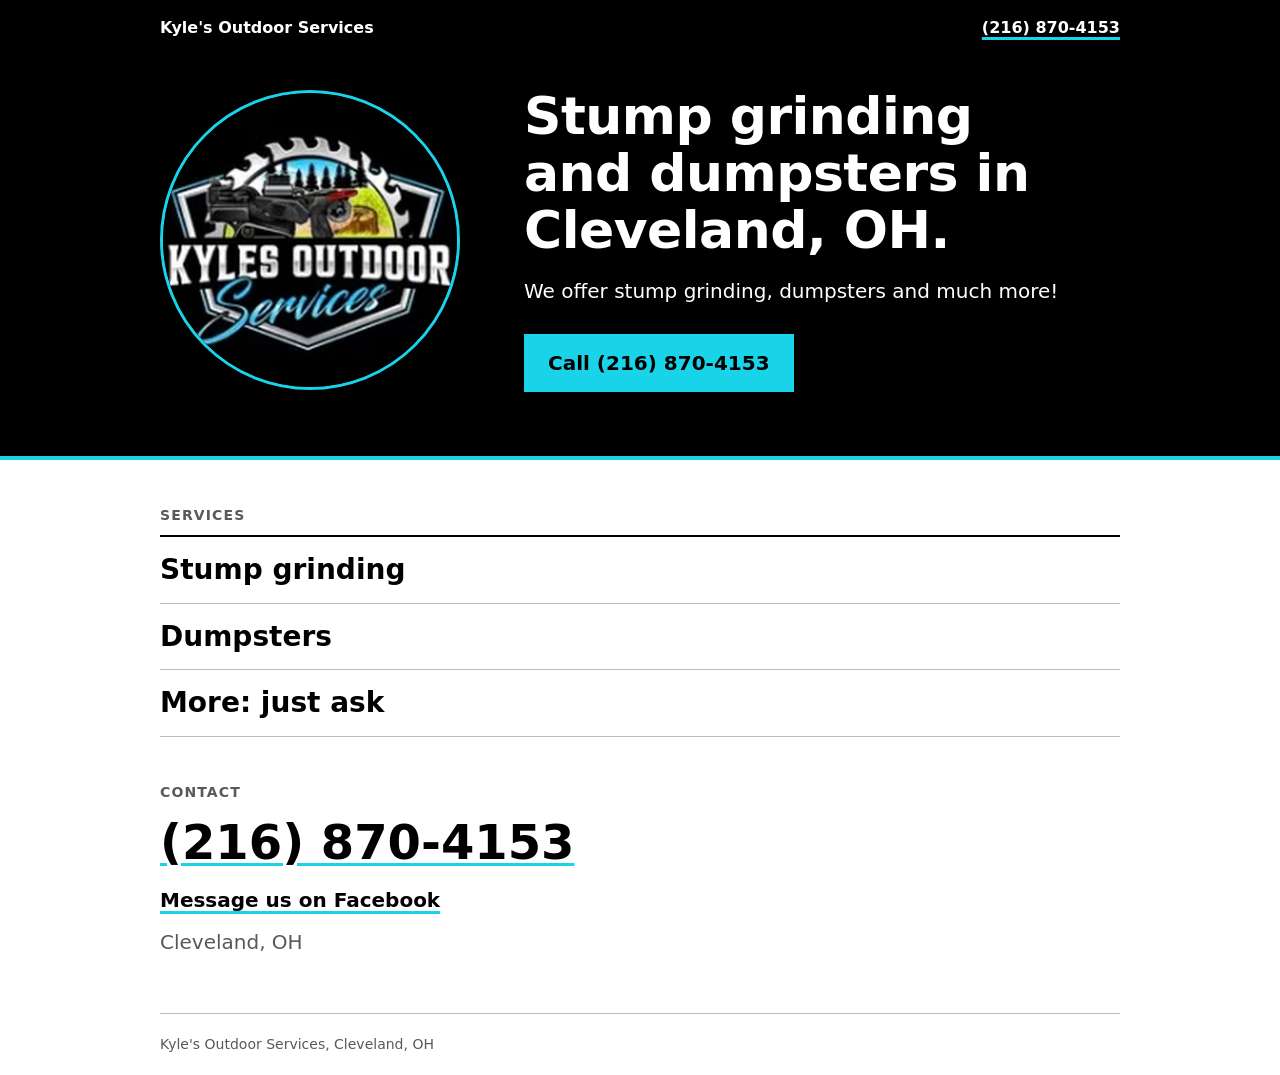
==== sites/kyles-outdoor-services/index.html @ dfd0db1c "Say 'dumpsters' not 'dumpster rental' (only wording from their page) Co-Authored-By: Claude Sonnet 5" ====
<!DOCTYPE html>
<html lang="en">
<head>
  <meta charset="utf-8">
  <meta name="viewport" content="width=device-width, initial-scale=1">
  <title>Kyle's Outdoor Services | Stump Grinding &amp; Dumpsters in Cleveland, OH</title>
  <meta name="description" content="Kyle's Outdoor Services in Cleveland, OH. Stump grinding, dumpsters and more. Call (216) 870-4153.">
  <meta name="theme-color" content="#000000">
  <meta property="og:type" content="website">
  <meta property="og:title" content="Kyle's Outdoor Services | Cleveland, OH">
  <meta property="og:description" content="Stump grinding, dumpsters and much more. Call (216) 870-4153.">
  <!-- TODO: add og:image and canonical URL once the domain and a real photo exist. -->
  <link rel="stylesheet" href="styles.css">

  <script type="application/ld+json">
  {
    "@context": "https://schema.org",
    "@type": "LocalBusiness",
    "name": "Kyle's Outdoor Services",
    "telephone": "+1-216-870-4153",
    "address": {
      "@type": "PostalAddress",
      "addressLocality": "Cleveland",
      "addressRegion": "OH"
    },
    "sameAs": [
      "https://www.facebook.com/p/Kyles-Outdoor-Services-100086757270905/"
    ]
  }
  </script>
</head>
<body>
  <div class="hero">
    <header class="wrap top">
      <p class="name">Kyle's Outdoor Services</p>
      <a class="top-phone" href="tel:+12168704153">(216) 870-4153</a>
    </header>

    <div class="wrap hero-grid">
      <img class="hero-logo" src="images/logo.png" alt="Kyle's Outdoor Services logo: a saw blade and tracked stump grinder in a black circle" width="300" height="300">
      <div class="hero-text">
        <h1>Stump grinding and dumpsters in Cleveland, OH.</h1>
        <p>We offer stump grinding, dumpsters and much more!</p>
        <p><a class="button" href="tel:+12168704153">Call (216) 870-4153</a></p>
      </div>
    </div>
  </div>

  <main>
    <section class="wrap" aria-labelledby="services-h">
      <h2 id="services-h">Services</h2>
      <ul class="rows">
        <li>Stump grinding</li>
        <li>Dumpsters</li>
        <li>More: just ask</li>
      </ul>
    </section>

    <section class="wrap" id="contact" aria-labelledby="contact-h">
      <h2 id="contact-h">Contact</h2>
      <p class="big-phone"><a href="tel:+12168704153">(216) 870-4153</a></p>
      <p><a href="https://www.facebook.com/p/Kyles-Outdoor-Services-100086757270905/" rel="noopener">Message us on Facebook</a></p>
      <p class="muted">Cleveland, OH</p>
    </section>
  </main>

  <footer class="footer wrap">
    <p>Kyle's Outdoor Services, Cleveland, OH</p>
  </footer>

  <a class="callbar" href="tel:+12168704153">Call (216) 870-4153</a>
</body>
</html>
---- sites/kyles-outdoor-services/styles.css ----
:root {
  --black: #000;
  --white: #fff;
  --cyan: #19d3e8;
  --grey: #595959;
}

*, *::before, *::after { box-sizing: border-box; }

body {
  margin: 0;
  font-family: system-ui, -apple-system, "Segoe UI", Roboto, Arial, sans-serif;
  font-size: 1.125rem;
  line-height: 1.5;
  color: var(--black);
  background: var(--white);
  padding-bottom: 4.25rem; /* room for mobile call bar */
}

.wrap { width: min(100% - 2.5rem, 60rem); margin-inline: auto; }

a { color: var(--black); text-decoration-color: var(--cyan); text-decoration-thickness: 3px; text-underline-offset: 4px; }
a:focus-visible { outline: 3px solid var(--black); outline-offset: 3px; }

h1, h2 { line-height: 1.1; margin: 0; }
p, ul { margin: 0; }

/* Hero */
.hero { background: var(--black); color: var(--white); border-bottom: 4px solid var(--cyan); }
.hero a { color: var(--white); }
.hero a:focus-visible { outline-color: var(--white); }

.top { display: flex; justify-content: space-between; align-items: baseline; padding-block: 1rem; font-size: 1rem; }
.name { font-weight: 700; }
.top-phone { display: none; } /* mobile uses the call bar */

.hero-grid { display: grid; gap: 1.75rem; justify-items: center; padding-block: 1.5rem 3rem; }
.hero-logo { display: block; width: min(100%, 16rem); height: auto; border-radius: 50%; border: 3px solid var(--cyan); }
.hero-text { text-align: center; }
h1 { font-size: 2.25rem; font-weight: 800; letter-spacing: -.01em; }
.hero-text p { margin-top: 1rem; }
.hero-text p:last-child { margin-top: 1.75rem; }

.button {
  display: inline-block; padding: .875rem 1.5rem; font-weight: 700;
  background: var(--cyan); color: var(--black) !important; text-decoration: none;
}
.button:hover { background: var(--white); }

/* Sections */
main section { padding-block: 3rem 0; }
main section:last-child { padding-bottom: 3.5rem; }
h2 { font-size: .875rem; font-weight: 700; text-transform: uppercase; letter-spacing: .08em; color: var(--grey); margin-bottom: .75rem; }

.rows { list-style: none; padding: 0; border-top: 2px solid var(--black); }
.rows li { padding: 1rem 0; border-bottom: 1px solid #bbb; font-size: 1.5rem; font-weight: 700; line-height: 1.2; }

#contact p { margin-top: .75rem; }
.big-phone { font-size: 2.25rem; font-weight: 800; line-height: 1.1; }
.big-phone a { display: inline-block; padding-block: .25rem; }
#contact a { font-weight: 700; }
.muted { color: var(--grey); }

/* Footer */
.footer { padding-block: 1.25rem; border-top: 1px solid #bbb; font-size: .875rem; color: var(--grey); }

/* Sticky call bar, mobile only */
.callbar {
  position: fixed; inset: auto 0 0 0; padding: 1rem; text-align: center;
  background: var(--cyan); color: var(--black); font-weight: 700; text-decoration: none;
  border-top: 1px solid var(--black);
}

@media (min-width: 48rem) {
  body { padding-bottom: 0; font-size: 1.25rem; }
  .top-phone { display: inline; font-weight: 700; }
  .hero-grid { grid-template-columns: auto 1fr; gap: 4rem; justify-items: start; align-items: center; padding-block: 2rem 4rem; }
  .hero-logo { width: 18.75rem; } /* 300px: source is low-res, do not enlarge */
  .hero-text { text-align: left; }
  h1 { font-size: 3.25rem; max-width: 14ch; }
  .rows li { font-size: 1.75rem; }
  .big-phone { font-size: 3rem; }
  .callbar { display: none; }
}
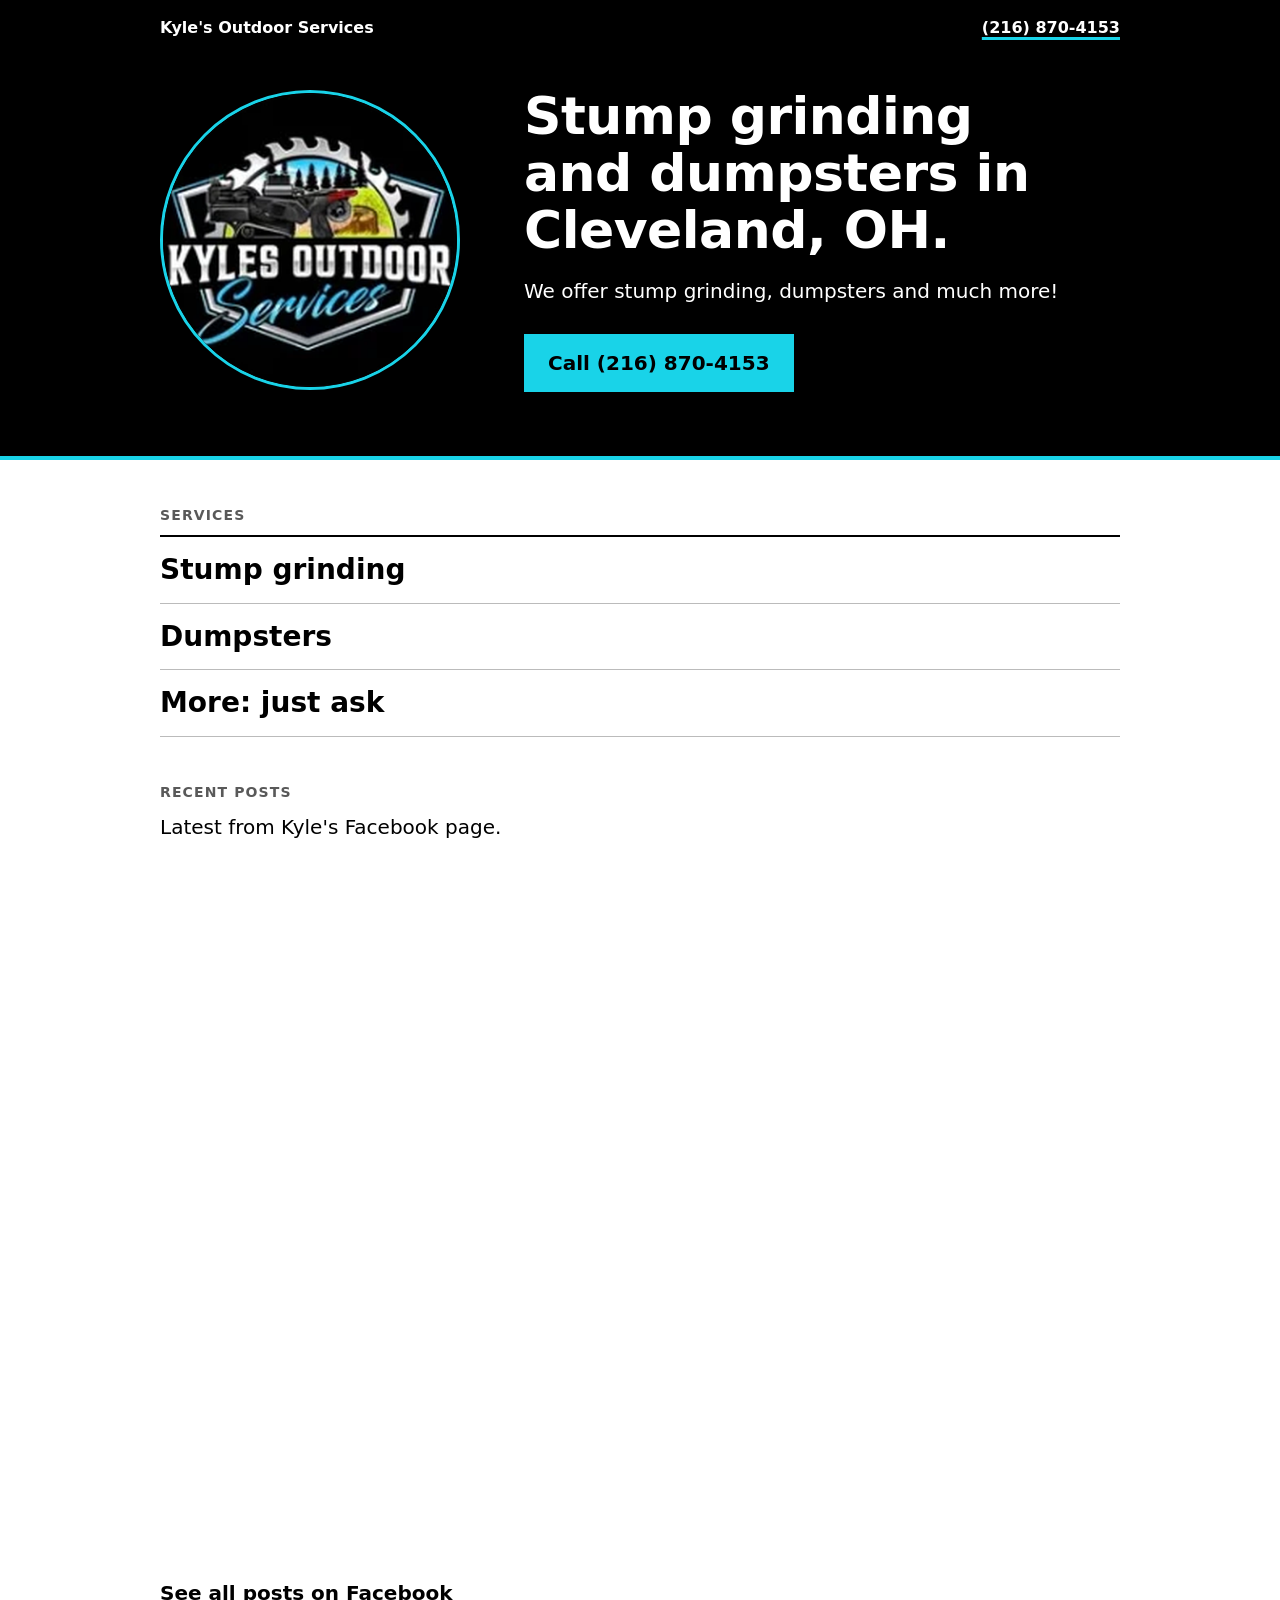
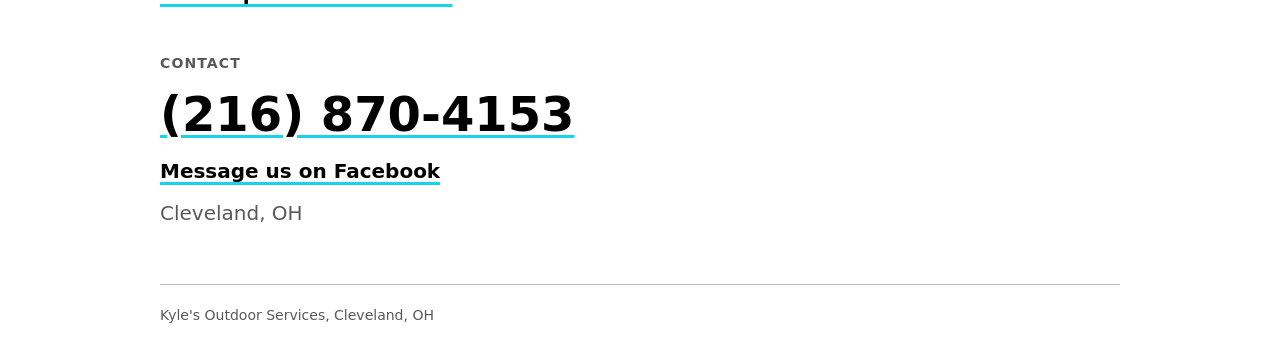
==== commit a677605c: "Add Facebook page feed section to Kyle's site Co-Authored-By: Claude Sonnet 5.5 <noreply@anthropic.c" ====
--- a/sites/kyles-outdoor-services/index.html
+++ b/sites/kyles-outdoor-services/index.html
@@ -56,6 +56,19 @@
       </ul>
     </section>
 
+    <section class="wrap" id="posts" aria-labelledby="posts-h">
+      <h2 id="posts-h">Recent posts</h2>
+      <p>Latest from Kyle's Facebook page.</p>
+      <div class="fb-embed">
+        <iframe
+          src="https://www.facebook.com/plugins/page.php?href=https%3A%2F%2Fwww.facebook.com%2Fp%2FKyles-Outdoor-Services-100086757270905%2F&amp;tabs=timeline&amp;width=500&amp;height=700&amp;small_header=true&amp;hide_cover=true&amp;show_facepile=false"
+          title="Recent posts from Kyle's Outdoor Services on Facebook"
+          width="500" height="700" loading="lazy" scrolling="no" frameborder="0"
+          allow="encrypted-media"></iframe>
+      </div>
+      <p class="fb-link"><a href="https://www.facebook.com/p/Kyles-Outdoor-Services-100086757270905/" rel="noopener">See all posts on Facebook</a></p>
+    </section>
+
     <section class="wrap" id="contact" aria-labelledby="contact-h">
       <h2 id="contact-h">Contact</h2>
       <p class="big-phone"><a href="tel:+12168704153">(216) 870-4153</a></p>
--- a/sites/kyles-outdoor-services/styles.css
+++ b/sites/kyles-outdoor-services/styles.css
@@ -55,6 +55,12 @@
 .rows { list-style: none; padding: 0; border-top: 2px solid var(--black); }
 .rows li { padding: 1rem 0; border-bottom: 1px solid #bbb; font-size: 1.5rem; font-weight: 700; line-height: 1.2; }
 
+/* Facebook Page Plugin: wrapper caps width, iframe shrinks to fit (no overflow at 320px) */
+.fb-embed { max-width: 500px; margin-top: 1.25rem; overflow: hidden; }
+.fb-embed iframe { display: block; width: 100%; max-width: 100%; height: 700px; border: 0; }
+.fb-link { margin-top: 1rem; }
+.fb-link a { font-weight: 700; }
+
 #contact p { margin-top: .75rem; }
 .big-phone { font-size: 2.25rem; font-weight: 800; line-height: 1.1; }
 .big-phone a { display: inline-block; padding-block: .25rem; }
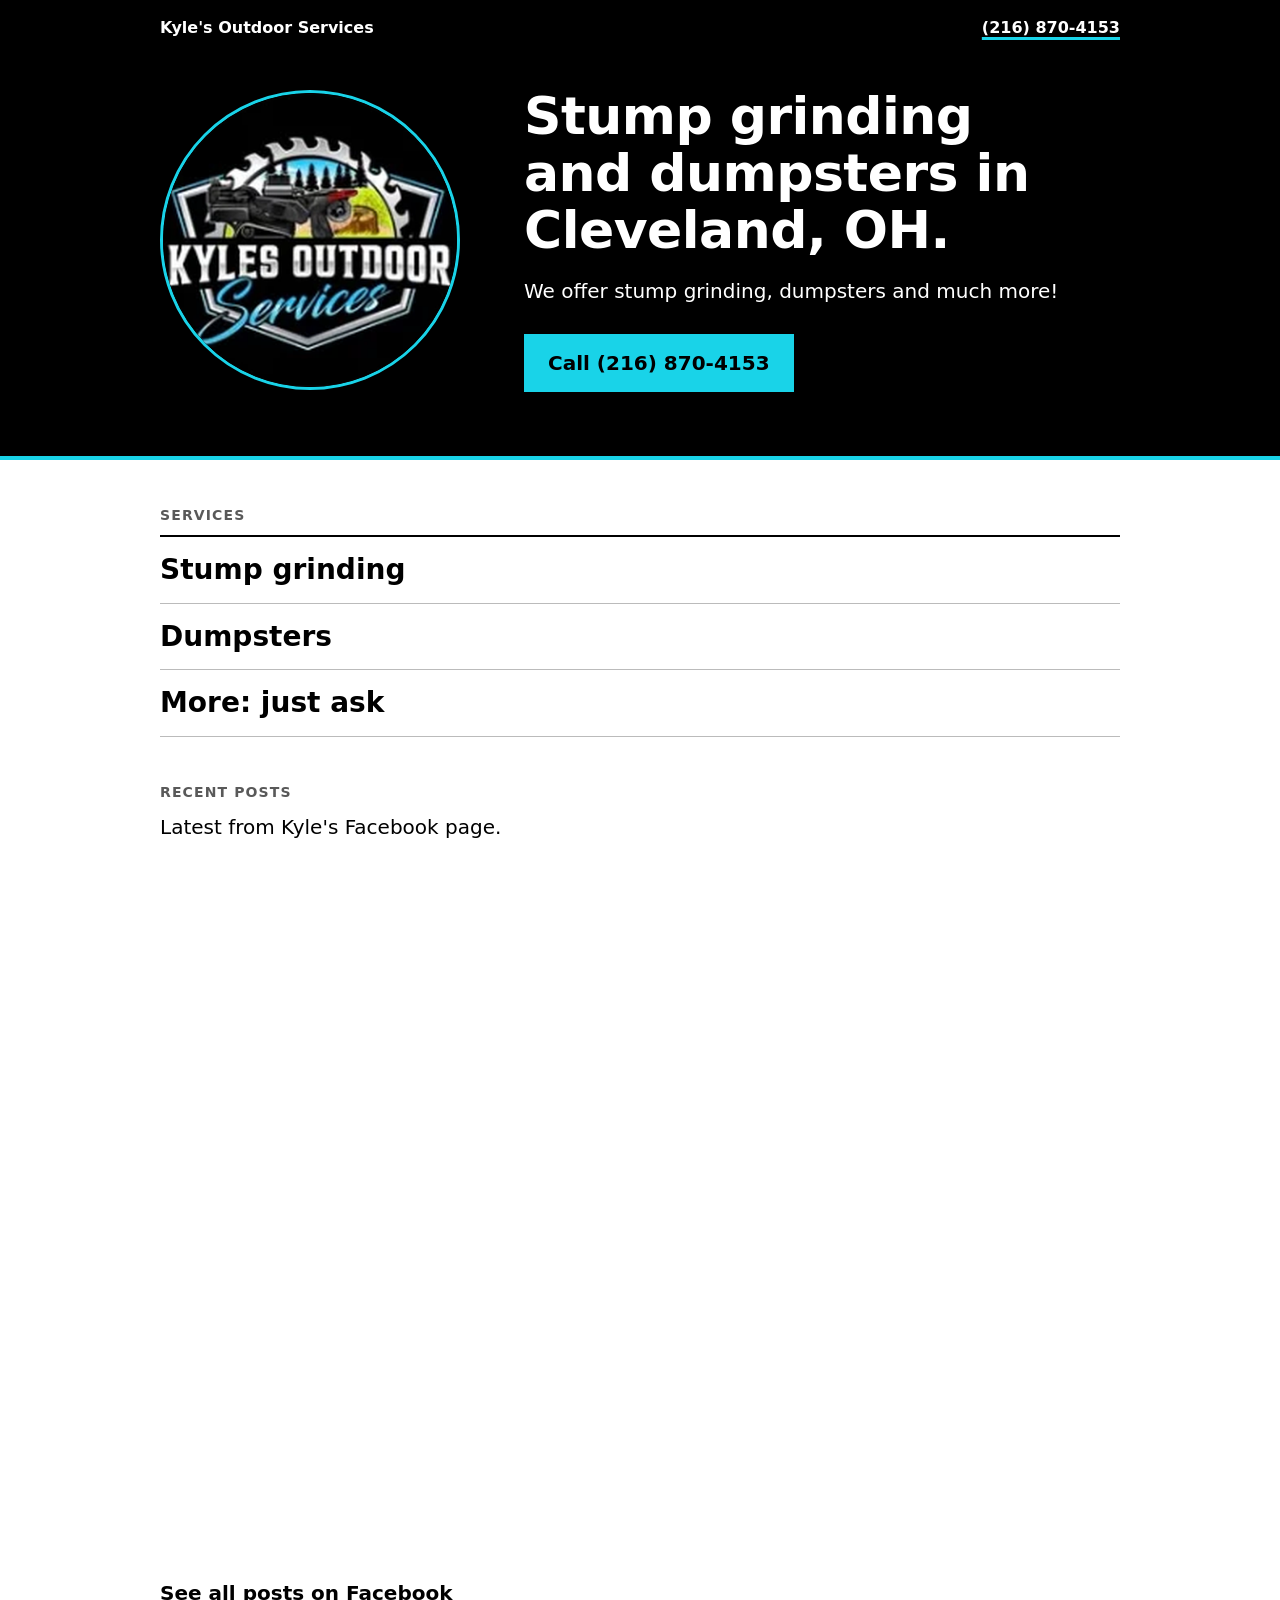
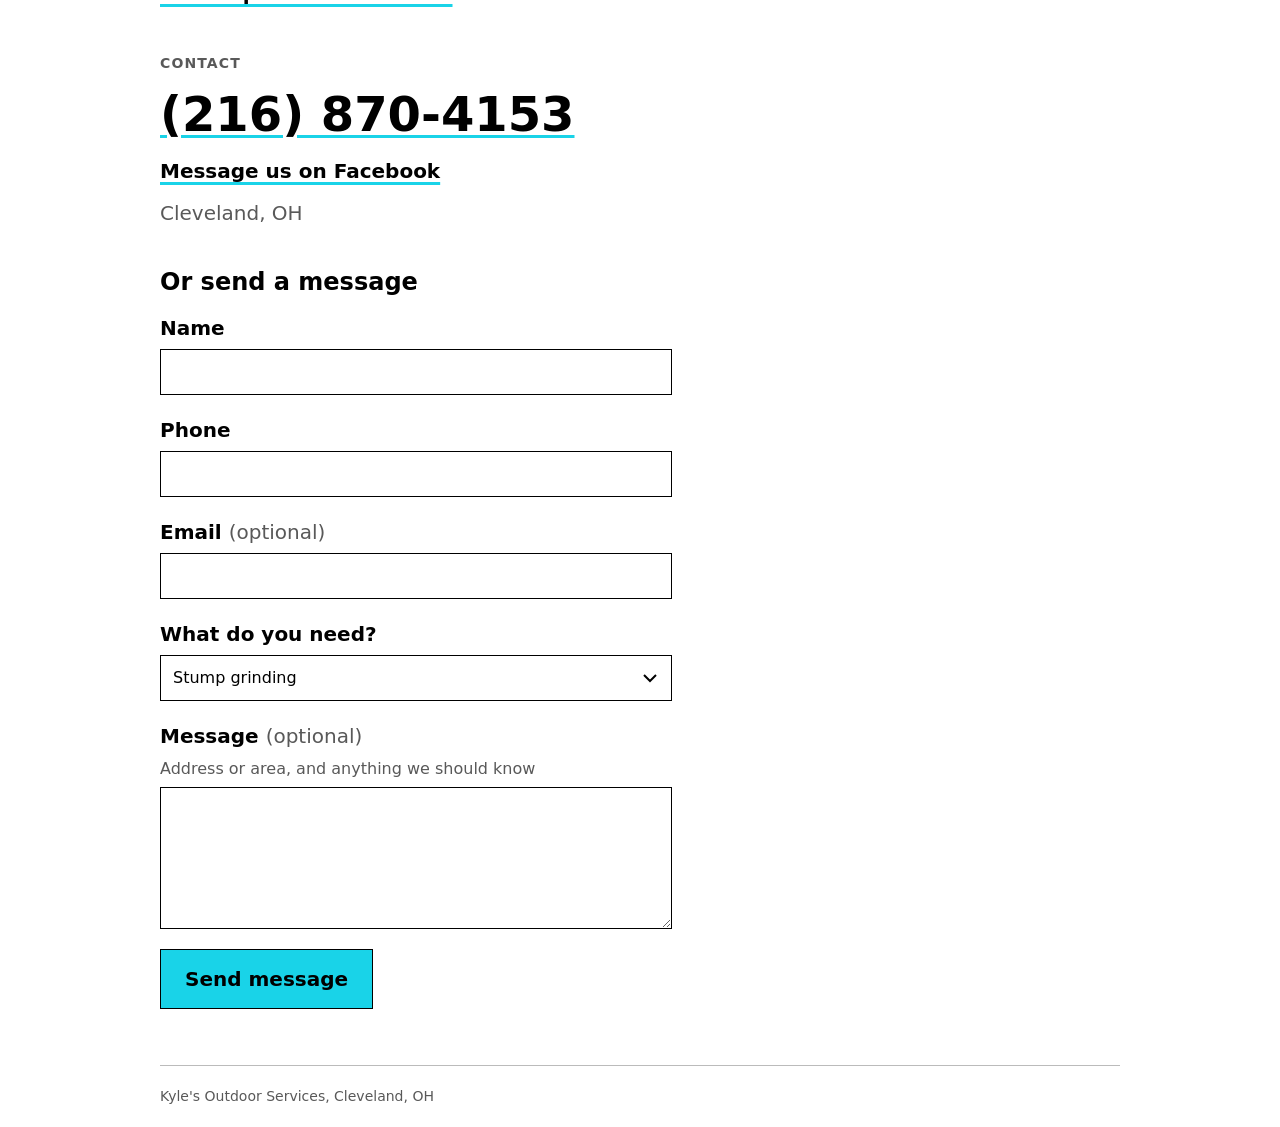
==== commit 6cac1171: "Add contact form (Netlify Forms) and thank-you page Co-Authored-By: Claude Sonnet 5.5 <noreply@anthr" ====
--- a/sites/kyles-outdoor-services/index.html
+++ b/sites/kyles-outdoor-services/index.html
@@ -74,6 +74,42 @@
       <p class="big-phone"><a href="tel:+12168704153">(216) 870-4153</a></p>
       <p><a href="https://www.facebook.com/p/Kyles-Outdoor-Services-100086757270905/" rel="noopener">Message us on Facebook</a></p>
       <p class="muted">Cleveland, OH</p>
+
+      <h3 class="form-h" id="form-h">Or send a message</h3>
+      <form class="form" name="contact" method="POST" action="/thanks.html" data-netlify="true" data-netlify-honeypot="bot-field" aria-labelledby="form-h">
+        <input type="hidden" name="form-name" value="contact">
+        <div class="hp">
+          <label>Don't fill this out <input name="bot-field" tabindex="-1" autocomplete="off"></label>
+        </div>
+
+        <div class="field">
+          <label for="f-name">Name</label>
+          <input id="f-name" name="name" type="text" autocomplete="name" required>
+        </div>
+        <div class="field">
+          <label for="f-phone">Phone</label>
+          <input id="f-phone" name="phone" type="tel" autocomplete="tel" required>
+        </div>
+        <div class="field">
+          <label for="f-email">Email <span class="opt">(optional)</span></label>
+          <input id="f-email" name="email" type="email" autocomplete="email">
+        </div>
+        <div class="field">
+          <label for="f-need">What do you need?</label>
+          <select id="f-need" name="need">
+            <option>Stump grinding</option>
+            <option>Dumpsters</option>
+            <option>Something else</option>
+          </select>
+        </div>
+        <div class="field">
+          <label for="f-message">Message <span class="opt">(optional)</span></label>
+          <span class="hint" id="f-message-hint">Address or area, and anything we should know</span>
+          <textarea id="f-message" name="message" rows="5" aria-describedby="f-message-hint"></textarea>
+        </div>
+
+        <button class="button" type="submit">Send message</button>
+      </form>
     </section>
   </main>
 
--- a/sites/kyles-outdoor-services/styles.css
+++ b/sites/kyles-outdoor-services/styles.css
@@ -67,6 +67,37 @@
 #contact a { font-weight: 700; }
 .muted { color: var(--grey); }
 
+/* Contact form (Netlify Forms) */
+.form-h { margin: 2.5rem 0 0; font-size: 1.5rem; font-weight: 800; line-height: 1.2; }
+.form { margin-top: 1rem; max-width: 32rem; }
+.field { margin-bottom: 1.25rem; }
+.field label { display: block; margin-bottom: .375rem; font-weight: 700; }
+.opt { font-weight: 400; color: var(--grey); }
+.hint { display: block; margin-bottom: .375rem; font-size: 1rem; color: var(--grey); }
+.field input, .field select, .field textarea {
+  display: block; width: 100%; min-height: 2.75rem; padding: .625rem .75rem;
+  font: inherit; font-size: 1rem; /* 16px+ stops iOS zoom */
+  color: var(--black); background: var(--white);
+  border: 1px solid var(--black); border-radius: 0; box-shadow: none;
+  -webkit-appearance: none; appearance: none;
+}
+.field select {
+  padding-right: 2.5rem;
+  background-image: url("data:image/svg+xml,%3Csvg xmlns='http://www.w3.org/2000/svg' width='14' height='9' viewBox='0 0 14 9'%3E%3Cpath d='M1 1l6 6 6-6' fill='none' stroke='%23000' stroke-width='2'/%3E%3C/svg%3E");
+  background-position: right .875rem center; background-size: .875rem auto; background-repeat: no-repeat;
+}
+.field textarea { resize: vertical; min-height: 8rem; }
+.field input:focus-visible, .field select:focus-visible, .field textarea:focus-visible,
+.form .button:focus-visible { outline: 3px solid var(--black); outline-offset: 2px; }
+.form .button { min-height: 2.75rem; padding-inline: 1.5rem; font: inherit; font-weight: 700; color: var(--black); border: 1px solid var(--black); border-radius: 0; cursor: pointer; }
+.form .button:hover { background: var(--white); }
+.hp { position: absolute; left: -10000px; width: 1px; height: 1px; overflow: hidden; }
+
+/* Thanks page */
+.thanks-line { margin-top: 1rem; }
+.thanks-line a { font-weight: 700; }
+#thanks-h + .thanks-line { margin-top: 1.25rem; }
+
 /* Footer */
 .footer { padding-block: 1.25rem; border-top: 1px solid #bbb; font-size: .875rem; color: var(--grey); }
 
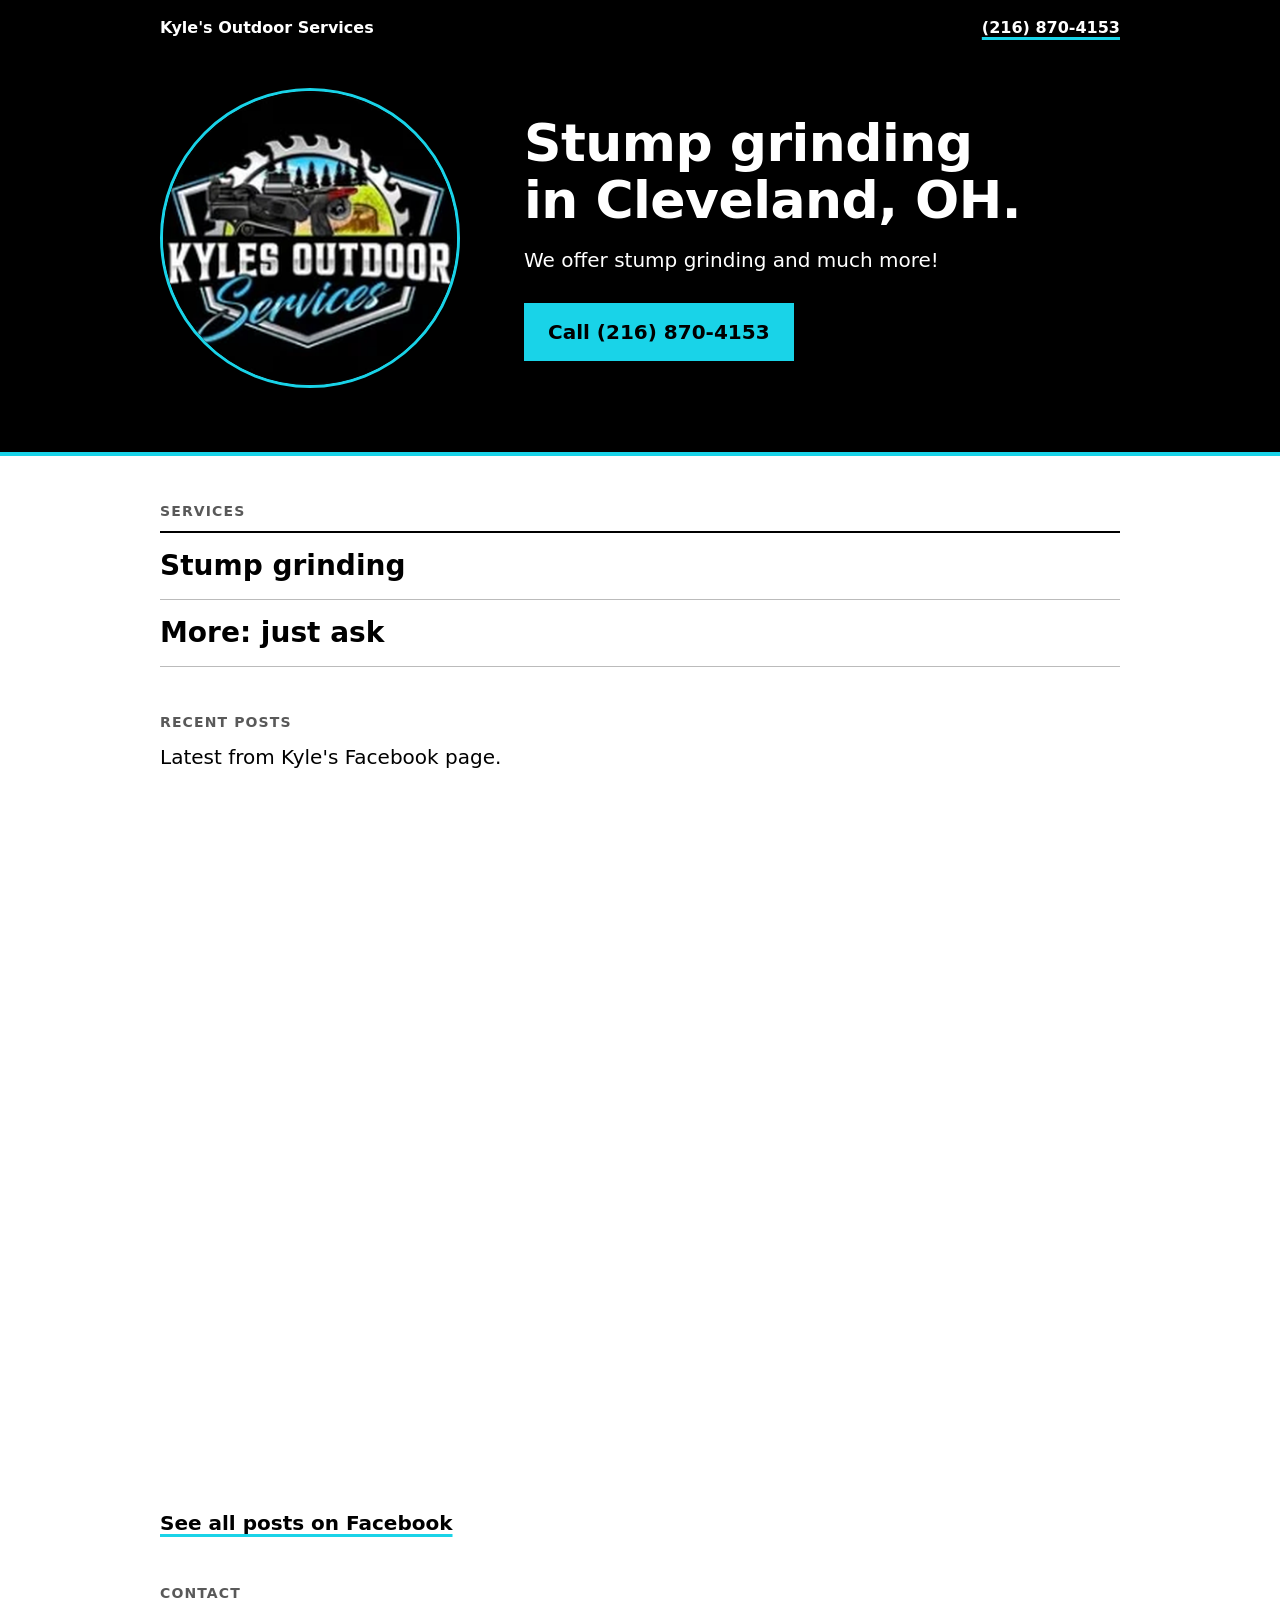
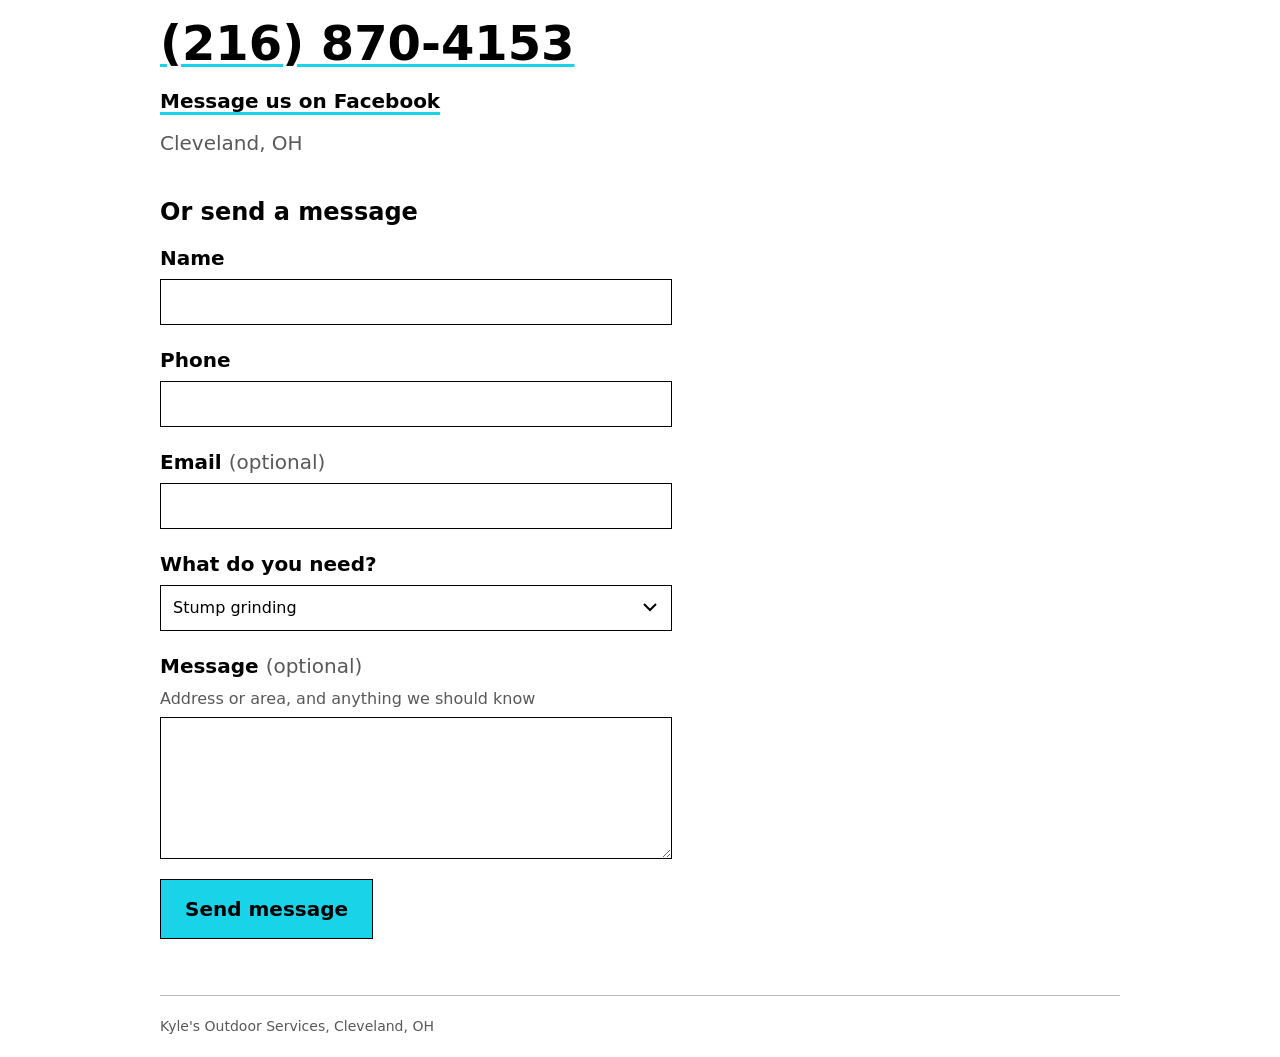
==== commit d8577589: "Remove dumpsters; scale Facebook embed to container Co-Authored-By: Claude Sonnet 5.5 <noreply@anthr" ====
--- a/sites/kyles-outdoor-services/index.html
+++ b/sites/kyles-outdoor-services/index.html
@@ -3,12 +3,12 @@
 <head>
   <meta charset="utf-8">
   <meta name="viewport" content="width=device-width, initial-scale=1">
-  <title>Kyle's Outdoor Services | Stump Grinding &amp; Dumpsters in Cleveland, OH</title>
-  <meta name="description" content="Kyle's Outdoor Services in Cleveland, OH. Stump grinding, dumpsters and more. Call (216) 870-4153.">
+  <title>Kyle's Outdoor Services | Stump Grinding in Cleveland, OH</title>
+  <meta name="description" content="Kyle's Outdoor Services in Cleveland, OH. Stump grinding and much more. Call (216) 870-4153.">
   <meta name="theme-color" content="#000000">
   <meta property="og:type" content="website">
   <meta property="og:title" content="Kyle's Outdoor Services | Cleveland, OH">
-  <meta property="og:description" content="Stump grinding, dumpsters and much more. Call (216) 870-4153.">
+  <meta property="og:description" content="Stump grinding and much more. Call (216) 870-4153.">
   <!-- TODO: add og:image and canonical URL once the domain and a real photo exist. -->
   <link rel="stylesheet" href="styles.css">
 
@@ -39,8 +39,8 @@
     <div class="wrap hero-grid">
       <img class="hero-logo" src="images/logo.png" alt="Kyle's Outdoor Services logo: a saw blade and tracked stump grinder in a black circle" width="300" height="300">
       <div class="hero-text">
-        <h1>Stump grinding and dumpsters in Cleveland, OH.</h1>
-        <p>We offer stump grinding, dumpsters and much more!</p>
+        <h1>Stump grinding in Cleveland, OH.</h1>
+        <p>We offer stump grinding and much more!</p>
         <p><a class="button" href="tel:+12168704153">Call (216) 870-4153</a></p>
       </div>
     </div>
@@ -51,7 +51,6 @@
       <h2 id="services-h">Services</h2>
       <ul class="rows">
         <li>Stump grinding</li>
-        <li>Dumpsters</li>
         <li>More: just ask</li>
       </ul>
     </section>
@@ -66,6 +65,18 @@
           width="500" height="700" loading="lazy" scrolling="no" frameborder="0"
           allow="encrypted-media"></iframe>
       </div>
+      <script>
+        (function () {
+          var box = document.querySelector('.fb-embed');
+          var frame = box && box.querySelector('iframe');
+          if (!frame) return;
+          function fit() { frame.style.transform = 'scale(' + (box.clientWidth / 500) + ')'; }
+          fit();
+          window.addEventListener('load', fit);
+          if (window.ResizeObserver) new ResizeObserver(fit).observe(box);
+          else window.addEventListener('resize', fit);
+        })();
+      </script>
       <p class="fb-link"><a href="https://www.facebook.com/p/Kyles-Outdoor-Services-100086757270905/" rel="noopener">See all posts on Facebook</a></p>
     </section>
 
@@ -98,7 +109,6 @@
           <label for="f-need">What do you need?</label>
           <select id="f-need" name="need">
             <option>Stump grinding</option>
-            <option>Dumpsters</option>
             <option>Something else</option>
           </select>
         </div>
--- a/sites/kyles-outdoor-services/styles.css
+++ b/sites/kyles-outdoor-services/styles.css
@@ -55,9 +55,10 @@
 .rows { list-style: none; padding: 0; border-top: 2px solid var(--black); }
 .rows li { padding: 1rem 0; border-bottom: 1px solid #bbb; font-size: 1.5rem; font-weight: 700; line-height: 1.2; }
 
-/* Facebook Page Plugin: wrapper caps width, iframe shrinks to fit (no overflow at 320px) */
-.fb-embed { max-width: 500px; margin-top: 1.25rem; overflow: hidden; }
-.fb-embed iframe { display: block; width: 100%; max-width: 100%; height: 700px; border: 0; }
+/* Facebook Page Plugin: fixed 500x700 iframe scaled by a tiny inline script to fit the wrapper.
+   Without JS the iframe shows at natural size and the wrapper clips it (no horizontal overflow). */
+.fb-embed { position: relative; width: 100%; max-width: 500px; aspect-ratio: 500 / 700; margin-top: 1.25rem; overflow: hidden; }
+.fb-embed iframe { position: absolute; top: 0; left: 0; display: block; width: 500px; max-width: none; height: 700px; border: 0; transform-origin: top left; }
 .fb-link { margin-top: 1rem; }
 .fb-link a { font-weight: 700; }
 
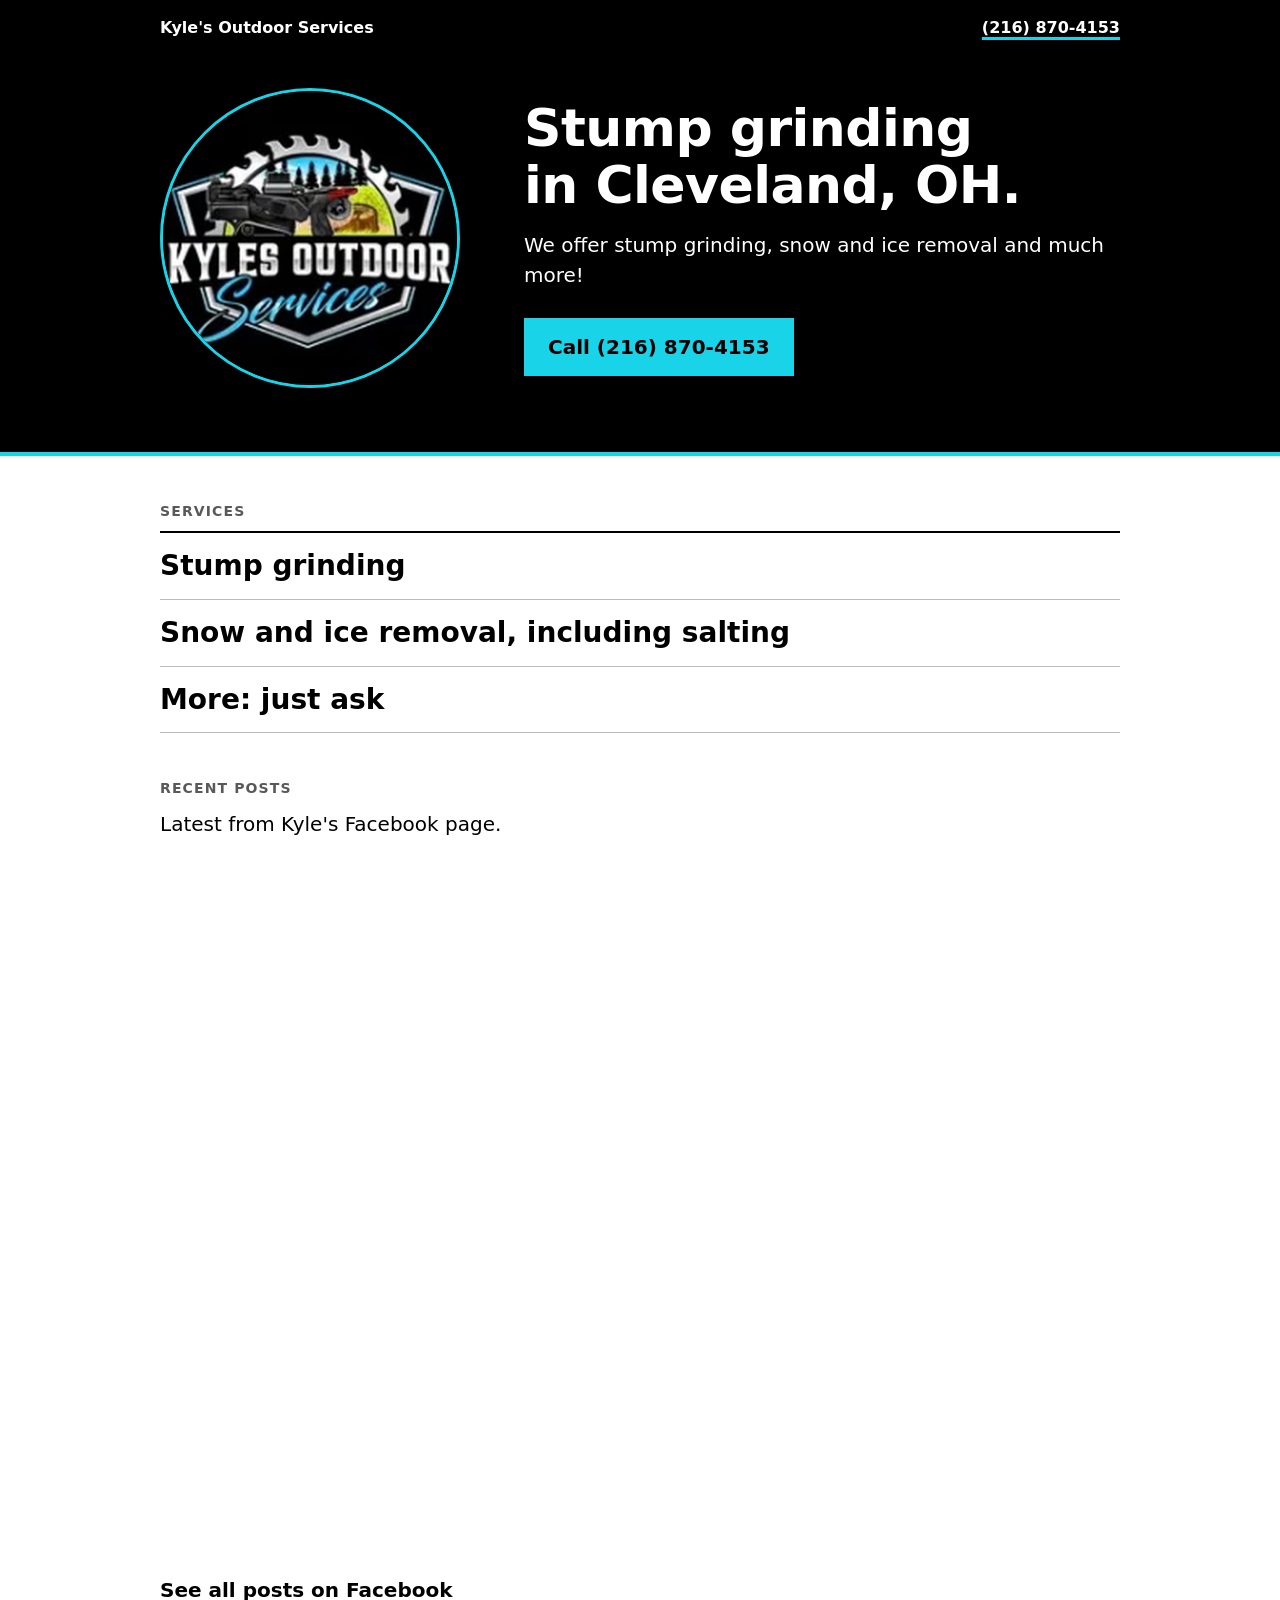
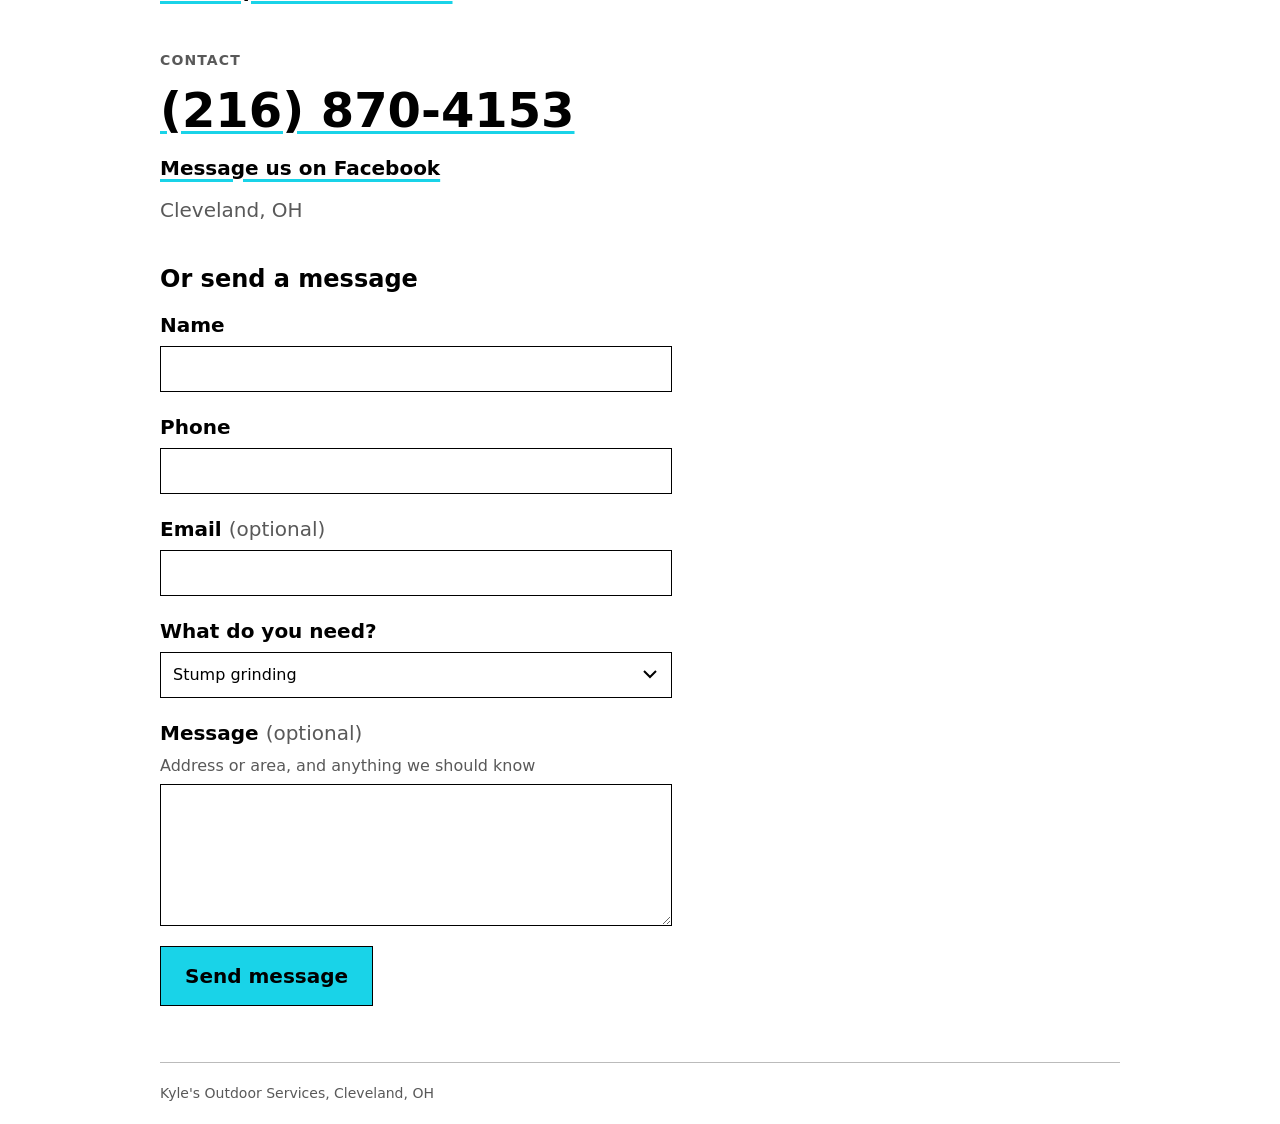
==== commit 4edb22bf: "Add snow and ice removal with salting Co-Authored-By: Claude Sonnet 5.5 <noreply@anthropic.com> Clau" ====
--- a/sites/kyles-outdoor-services/index.html
+++ b/sites/kyles-outdoor-services/index.html
@@ -4,12 +4,16 @@
   <meta charset="utf-8">
   <meta name="viewport" content="width=device-width, initial-scale=1">
   <title>Kyle's Outdoor Services | Stump Grinding in Cleveland, OH</title>
-  <meta name="description" content="Kyle's Outdoor Services in Cleveland, OH. Stump grinding and much more. Call (216) 870-4153.">
+  <meta name="description" content="Kyle's Outdoor Services in Cleveland, OH. Stump grinding, snow and ice removal and more. Call (216) 870-4153.">
   <meta name="theme-color" content="#000000">
   <meta property="og:type" content="website">
   <meta property="og:title" content="Kyle's Outdoor Services | Cleveland, OH">
-  <meta property="og:description" content="Stump grinding and much more. Call (216) 870-4153.">
-  <!-- TODO: add og:image and canonical URL once the domain and a real photo exist. -->
+  <meta property="og:description" content="Stump grinding, snow and ice removal and more in Cleveland, OH. Call (216) 870-4153.">
+  <meta property="og:url" content="https://kyles-outdoor-services.netlify.app/">
+  <meta property="og:image" content="https://kyles-outdoor-services.netlify.app/images/logo.png">
+  <meta property="og:image:alt" content="Kyle's Outdoor Services logo: a saw blade and tracked stump grinder in a black circle">
+  <meta name="twitter:card" content="summary">
+  <link rel="canonical" href="https://kyles-outdoor-services.netlify.app/">
   <link rel="stylesheet" href="styles.css">
 
   <script type="application/ld+json">
@@ -17,12 +21,15 @@
     "@context": "https://schema.org",
     "@type": "LocalBusiness",
     "name": "Kyle's Outdoor Services",
+    "url": "https://kyles-outdoor-services.netlify.app/",
+    "image": "https://kyles-outdoor-services.netlify.app/images/logo.png",
     "telephone": "+1-216-870-4153",
     "address": {
       "@type": "PostalAddress",
       "addressLocality": "Cleveland",
       "addressRegion": "OH"
     },
+    "areaServed": "Cleveland, OH",
     "sameAs": [
       "https://www.facebook.com/p/Kyles-Outdoor-Services-100086757270905/"
     ]
@@ -40,7 +47,7 @@
       <img class="hero-logo" src="images/logo.png" alt="Kyle's Outdoor Services logo: a saw blade and tracked stump grinder in a black circle" width="300" height="300">
       <div class="hero-text">
         <h1>Stump grinding in Cleveland, OH.</h1>
-        <p>We offer stump grinding and much more!</p>
+        <p>We offer stump grinding, snow and ice removal and much more!</p>
         <p><a class="button" href="tel:+12168704153">Call (216) 870-4153</a></p>
       </div>
     </div>
@@ -51,6 +58,7 @@
       <h2 id="services-h">Services</h2>
       <ul class="rows">
         <li>Stump grinding</li>
+        <li>Snow and ice removal, including salting</li>
         <li>More: just ask</li>
       </ul>
     </section>
@@ -109,6 +117,8 @@
           <label for="f-need">What do you need?</label>
           <select id="f-need" name="need">
             <option>Stump grinding</option>
+            <option>Tree removal</option>
+            <option>Snow and ice removal / salting</option>
             <option>Something else</option>
           </select>
         </div>
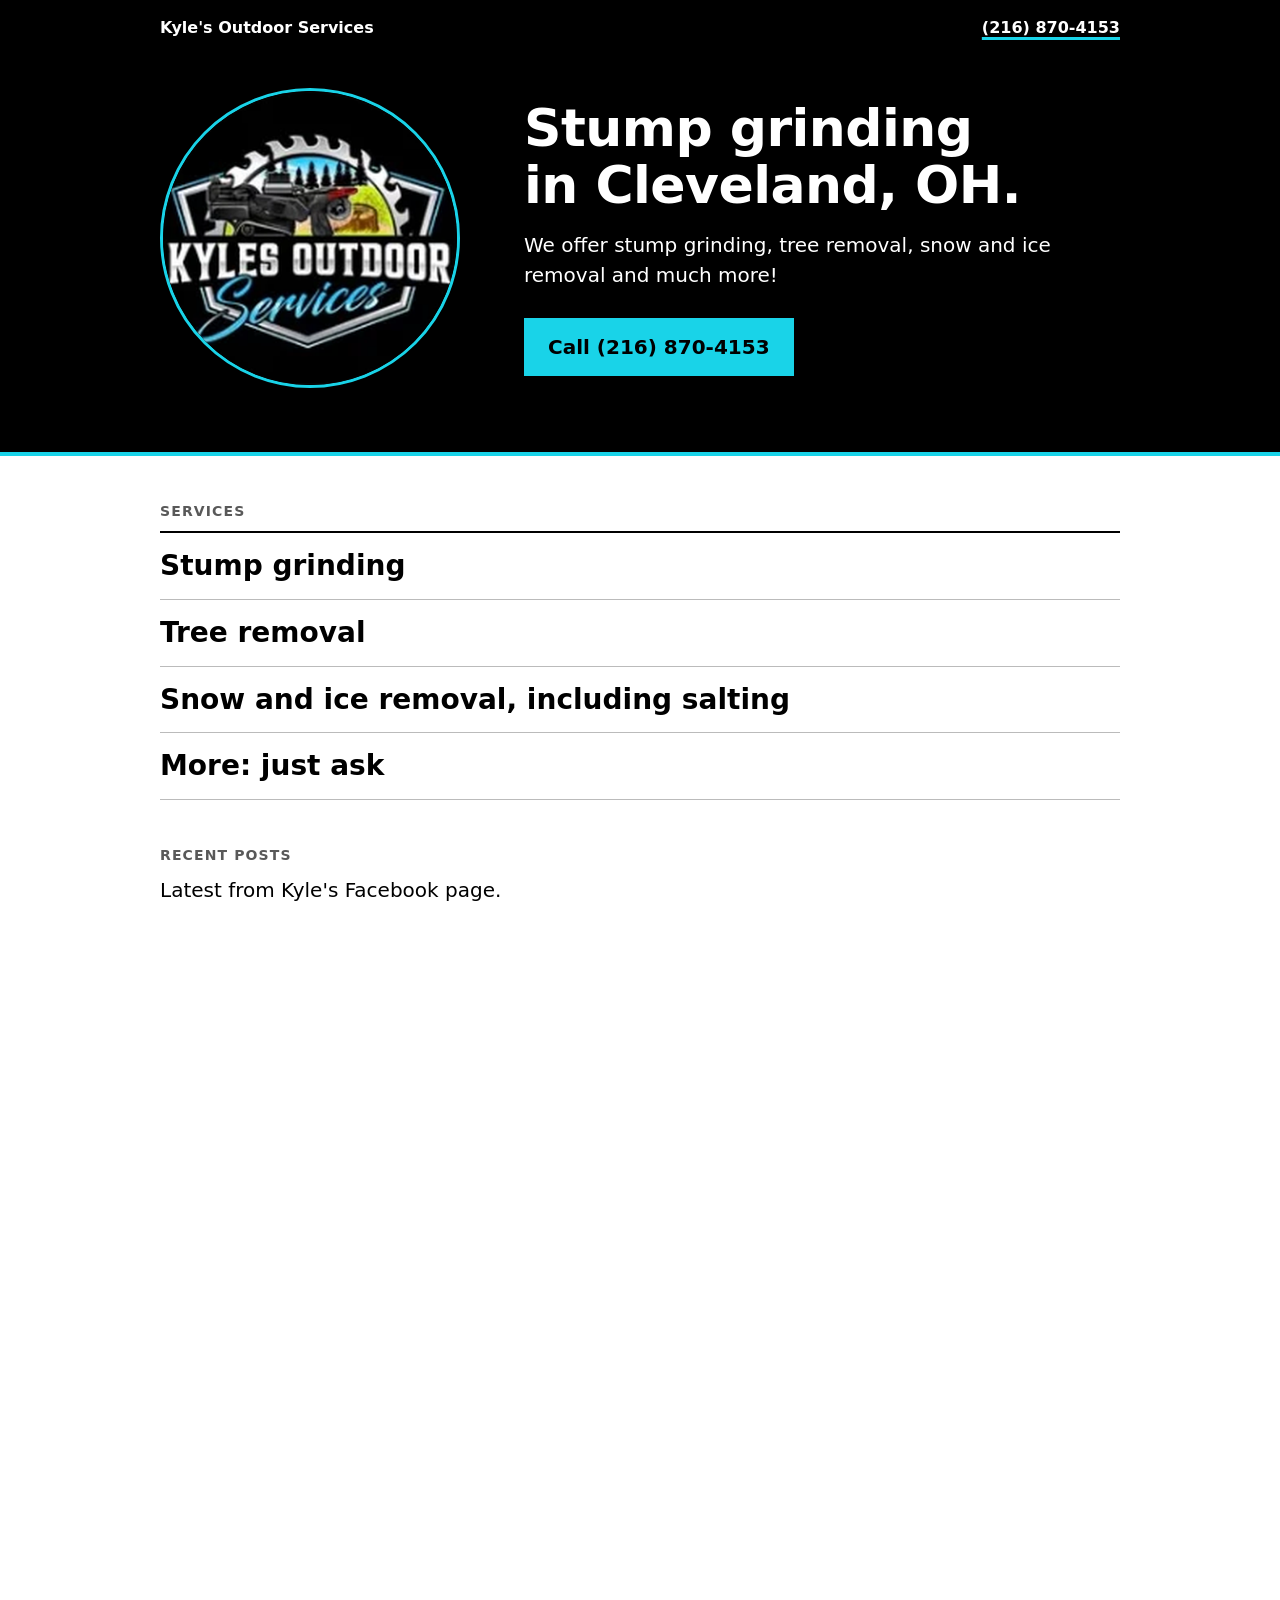
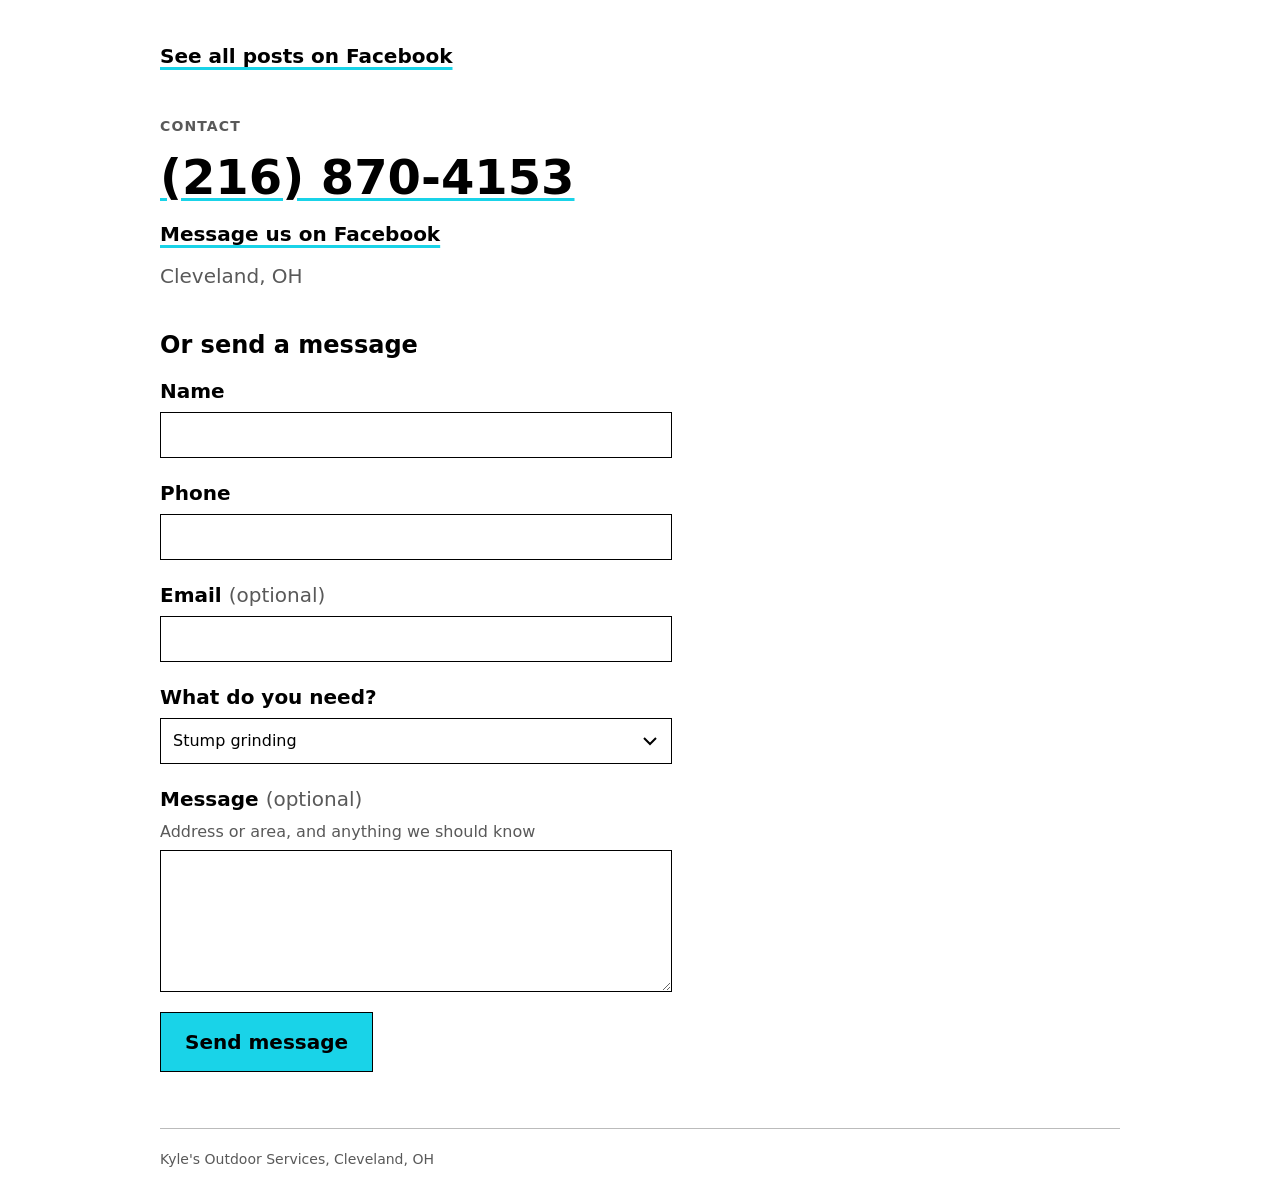
==== commit ecf239b0: "Add tree removal to services list and tagline Co-Authored-By: Claude Sonnet 5.5 <noreply@anthropic.c" ====
--- a/sites/kyles-outdoor-services/index.html
+++ b/sites/kyles-outdoor-services/index.html
@@ -4,11 +4,11 @@
   <meta charset="utf-8">
   <meta name="viewport" content="width=device-width, initial-scale=1">
   <title>Kyle's Outdoor Services | Stump Grinding in Cleveland, OH</title>
-  <meta name="description" content="Kyle's Outdoor Services in Cleveland, OH. Stump grinding, snow and ice removal and more. Call (216) 870-4153.">
+  <meta name="description" content="Kyle's Outdoor Services in Cleveland, OH. Stump grinding, tree removal, snow and ice removal and more. Call (216) 870-4153.">
   <meta name="theme-color" content="#000000">
   <meta property="og:type" content="website">
   <meta property="og:title" content="Kyle's Outdoor Services | Cleveland, OH">
-  <meta property="og:description" content="Stump grinding, snow and ice removal and more in Cleveland, OH. Call (216) 870-4153.">
+  <meta property="og:description" content="Stump grinding, tree removal, snow and ice removal and more in Cleveland, OH. Call (216) 870-4153.">
   <meta property="og:url" content="https://kyles-outdoor-services.netlify.app/">
   <meta property="og:image" content="https://kyles-outdoor-services.netlify.app/images/logo.png">
   <meta property="og:image:alt" content="Kyle's Outdoor Services logo: a saw blade and tracked stump grinder in a black circle">
@@ -47,7 +47,7 @@
       <img class="hero-logo" src="images/logo.png" alt="Kyle's Outdoor Services logo: a saw blade and tracked stump grinder in a black circle" width="300" height="300">
       <div class="hero-text">
         <h1>Stump grinding in Cleveland, OH.</h1>
-        <p>We offer stump grinding, snow and ice removal and much more!</p>
+        <p>We offer stump grinding, tree removal, snow and ice removal and much more!</p>
         <p><a class="button" href="tel:+12168704153">Call (216) 870-4153</a></p>
       </div>
     </div>
@@ -58,6 +58,7 @@
       <h2 id="services-h">Services</h2>
       <ul class="rows">
         <li>Stump grinding</li>
+        <li>Tree removal</li>
         <li>Snow and ice removal, including salting</li>
         <li>More: just ask</li>
       </ul>
